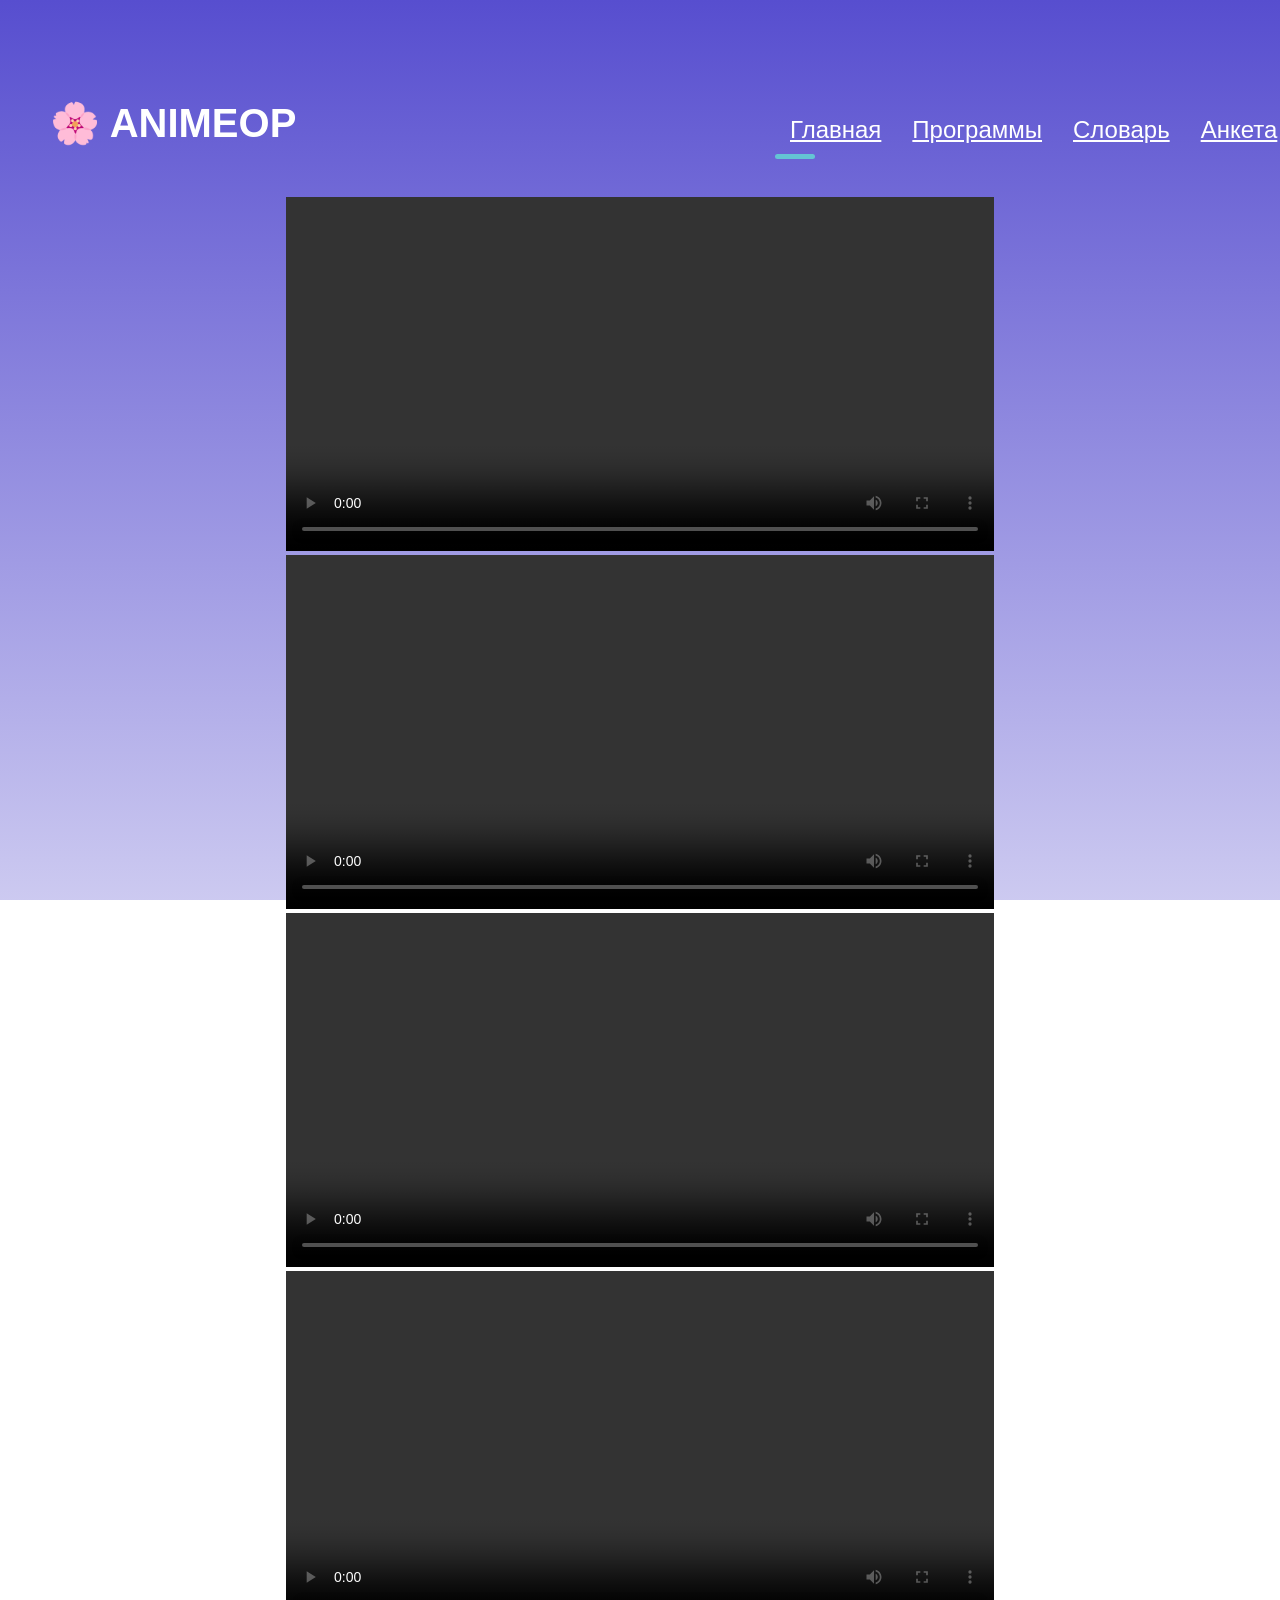
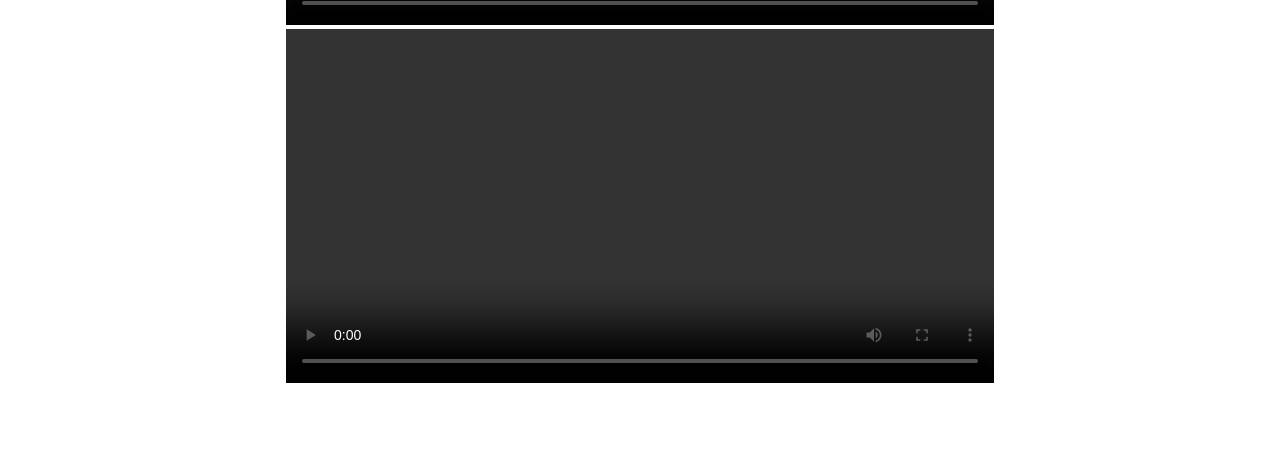
==== AnimeOP.html @ ec09ba14 "Add files via upload" ====
<!DOCTYPE html>
<html lang="rus">
    <head>
        <meta charset="UTF-8">
        <meta name="viewport" content="width=device-width, initial-scale=1.0">
        <title>Anime OP</title>
        <link rel="icon" href="./лого.jpg">
        <link rel="stylesheet" href="./style.css">
    </head>
    <body>
<div class="wrapper">    
            <header class="container">
                <span class="logo">🌸 AnimeOP</span>
                <nav>
                    <ul>
                        <li class="active"><a href="./index.html">Главная</a></li>
                        <li><a href="./Programs.html">Программы</a></li>
                        <li><a href="./Dictionary.html">Словарь</a></li>
                        <li><a href="./Questionnaire.html">Анкета</a></li>
                        <li class="btn"><button id="contactsBtn">Контакты</button></li>
                    </ul>
                </nav>
            </header>
        </div>
        <div align="center">
            <video controls width="60%">
                <source src="./4.mp4" type="video/mp4">
                Твой браузер не поддерживает видео
            </video>
        </div>
        <div align="center">
            <video controls width="60%">
                <source src="./3.mp4" type="video/mp4">
                Твой браузер не поддерживает видео
            </video>
        </div>
        <div align="center">
            <video controls width="60%">
                <source src="./2.mp4" type="video/mp4">
                Твой браузер не поддерживает видео
            </video>
        </div>
        <div align="center">
            <video controls width="60%">
                <source src="./1.mp4" type="video/mp4">
                Твой браузер не поддерживает видео
            </video>
        </div>
        <div align="center">
            <video controls width="60%">
                <source src="./0.mp4" type="video/mp4">
                Твой браузер не поддерживает видео
            </video>
        </div>
        <br>
        <div id="modal" class="modal">
            <div class="modal-content">
                <span class="close">&times;</span>
                <h2>Контакты</h2>
                <p>📧 Emil: mailto:mailbox@provaider.ru</p>
                <p>📞 Телефон: +7 (777) 777-77-77</p>
                <p>📍 Адрес: оз.Байкал</p>
            </div>
        </div>
        <script src="./Script.js"></script>
    </body>
</html>
---- style.css ----
body {
    font-family: Arial, Helvetica, sans-serif;
    background-image: linear-gradient(rgb(87, 78, 207), rgba(87, 78, 207, 0.3))
    /*background-image: linear-gradient(rgba(0, 0, 0, 0.3), rgba(0, 0, 0, 0.3)), url(./фон.jpg)*/;
    background-size: cover;
    background-position: center;
    background-attachment: fixed;
    margin: 0;
    padding: 50px;
    transition: opacity 0.3s ease;
}

#text form{
    font-size: 28px;
    color: #fff;
}

#text input{
    font-size: 28px;
}

.dict-item {
    background: rgba(255, 255, 255, 0.1);
    border-radius: 20px;
    display: flex;
    align-items: center;
    gap: 30px;
    margin-bottom: 30px;
    padding: 25px;
    backdrop-filter: blur(3px);
}

.dict-text {
    flex: 2;
    color: #fff;
    font-size: 18px;
    line-height: 1.5;
}

.dict-text strong {
    font-size: 24px;
    display: block;
    margin-bottom: 10px;
    color: #ffd966;
}

.dict-image {
    flex: 0.8;
    text-align: center;
}

.dict-image img {
    max-width: 100%;
    height: auto;
    border-radius: 16px;
    box-shadow: 0 8px 20px rgba(0,0,0,0.3);
    transition: transform 0.3s ease;
}

.dict-image img:hover {
    transform: scale(1.03);
}

@media (max-width: 768px) {
    .dict-item {
        flex-direction: column;
    }
    .dict-image {
        order: -1;
        margin-bottom: 15px;
    }
}

.container {
    width: 1400px;
    margin: 0 auto;
}

header {
    padding: 50px 0;
}

header .logo {
    text-transform: uppercase;
    font-size: 40px;
    font-weight: 800;
    color: #fff;
}

header nav {
    float:right;
    width: 50%;
}

header nav ul {
    list-style: none;
    display: flex;
    justify-content: space-between;
}

header nav ul li {
    display: inline-block;
}

header nav ul li a {
    color:#ffffff;
    font-size: 24px;
}

header nav ul li:not(.active):not(.btn) a:hover {
    border-bottom: 5px solid #2d286e;
}

header nav ul li button {
    color:#ffffff;
    font-size: 24px;
}

header nav ul li.btn button {
    background: #64c4d4;
    padding: 9px 17px;
    border-radius: 5px;
    transition: all 500ms ease;
}

header nav ul li.btn button {
    background: linear-gradient(135deg, #a53689, #64c4d4, #2d286e, #a53689);
    background-size: 300% 300%;
    animation: diagonalShift 4s ease infinite;
}

@keyframes diagonalShift {
    0% { background-position: 0% 0%; }
    25% { background-position: 100% 0%; }
    50% { background-position: 100% 100%; }
    75% { background-position: 0% 100%; }
    100% { background-position: 0% 0%; }
}

header nav ul li.active::after {
    content: '';
    display: block;
    width: 40px;
    height: 5px;
    background: #64c4d4;
    border-radius: 10px;
    position: relative;
    top: 10px;
    left: -15px;
}

.hero {
    padding-bottom: 100px;
    position: relative;
}

.hero--info {
    width: 530px;
    padding-top: 70px;
}

#text {
    width: 100%;
}

.hero--info h2 {
    color: #fff;
    font-size: 20px;
    font-weight: 600;
}

.hero--info h1 {
    color: #fff;
    font-size: 40px;
    font-weight: 600;
}

.hero--info p footer{
    color: #fff;
    font-size: 10px;
    font-weight: 600;
}

.hero--info .btn {
    background: linear-gradient(90deg, #ff6b6b, #feca57, #48dbfb, #ff9ff3, #ff6b6b);
    background-size: 300% auto;
    animation: rainbowShift 3s ease infinite;
    color: #ffffff;
    border-radius: 50px;
    padding: 15px 30px;
    border: 0;
    transition: all 500ms ease;
    font-size: 24px;
}

@keyframes rainbowShift {
    0% { background-position: 0% center; }
    100% { background-position: 300% center; }
}


.hero--info .btn:hover {
    cursor: pointer;
    transform: scale(1.1);
}

.hero > img {
    position: absolute;
    top: 0px;
    right: 0;
    max-width: 45%;
    height: auto;
    border-radius: 20px;
}

.dict-image img {
    position: relative;
    width: 100%;
    max-width: 200px;
    height: auto;
    border-radius: 16px;
    box-shadow: 0 8px 20px rgba(0,0,0,0.3);
}

.programs-page {
    display: flex;
    align-items: flex-start;
    gap: 40px;
    position: relative;
}

.programs-page .hero--info {
    flex: 1;
    width: auto;
    padding-top: 0;
}

.programs-list {
    background: rgba(255, 255, 255, 0.1);
    border-radius: 24px;
    padding: 25px;
    backdrop-filter: blur(3px);
}

.programs-list h2 {
    color: #fff;
    font-size: 18px;
    font-weight: normal;
    line-height: 1.5;
    margin-bottom: 20px;
    padding-bottom: 15px;
    border-bottom: 1px solid rgbs(255,255,255,0.2);
}

.programs-list h2:last-child {
    border-bottom: none;
    margin-bottom: 0;
    padding-bottom: 0;
}

.programs-list h2 strong {
    color: #ffd966;
    font-size: 20px;
}

.programs-side-image {
    flex: 0.5;
    position: sticky;
    top: 20px;
}

.programs-side-image img {
    width: 100%;
    border-radius: 24px;
    box-shadow: 0 10px 30px rgba(0,0,0,0.3);
    transition: transform 0.3s ease;
}

.programs-side-image img:hover {
    transform: scale(1.02);
}

.page-enter {
    animation: fadeIn 0.3s ease forwards;
}

.page-leave {
    animation: fadeOut 0.3s ease forwards;
}

@keyframes fadeIn {
    from {
        opacity: 0;
        transform: translateY(10px);
    }
    to {
        opacity: 1;
        transform: translateY(0);
    }
}

@keyframes fadeOut {
    from {
        opacity: 1;
        transform: translateY(0);
    }
    to {
        opacity: 0;
        transform: translateY(-10px);
    }
}

.modal {
    display: none;
    position: fixed;
    top: 0;
    left: 0;
    width: 100%;
    height: 100%;
    background: rgba(0,0,0,0.7);
    z-index: 1000;
    justify-content: center;
    align-items: center;
}

.modal-content {
    background: #64c4d4;
    padding: 30px;
    border-radius: 20px;
    width: 400px;
    max-width: 90%;
    text-align: center;
    color: #333;
}

.close {
    float: right;
    font-size: 28px;
    cursor: pointer;
    color: #999;
}

.close:hover {
    color: #a53689;
}
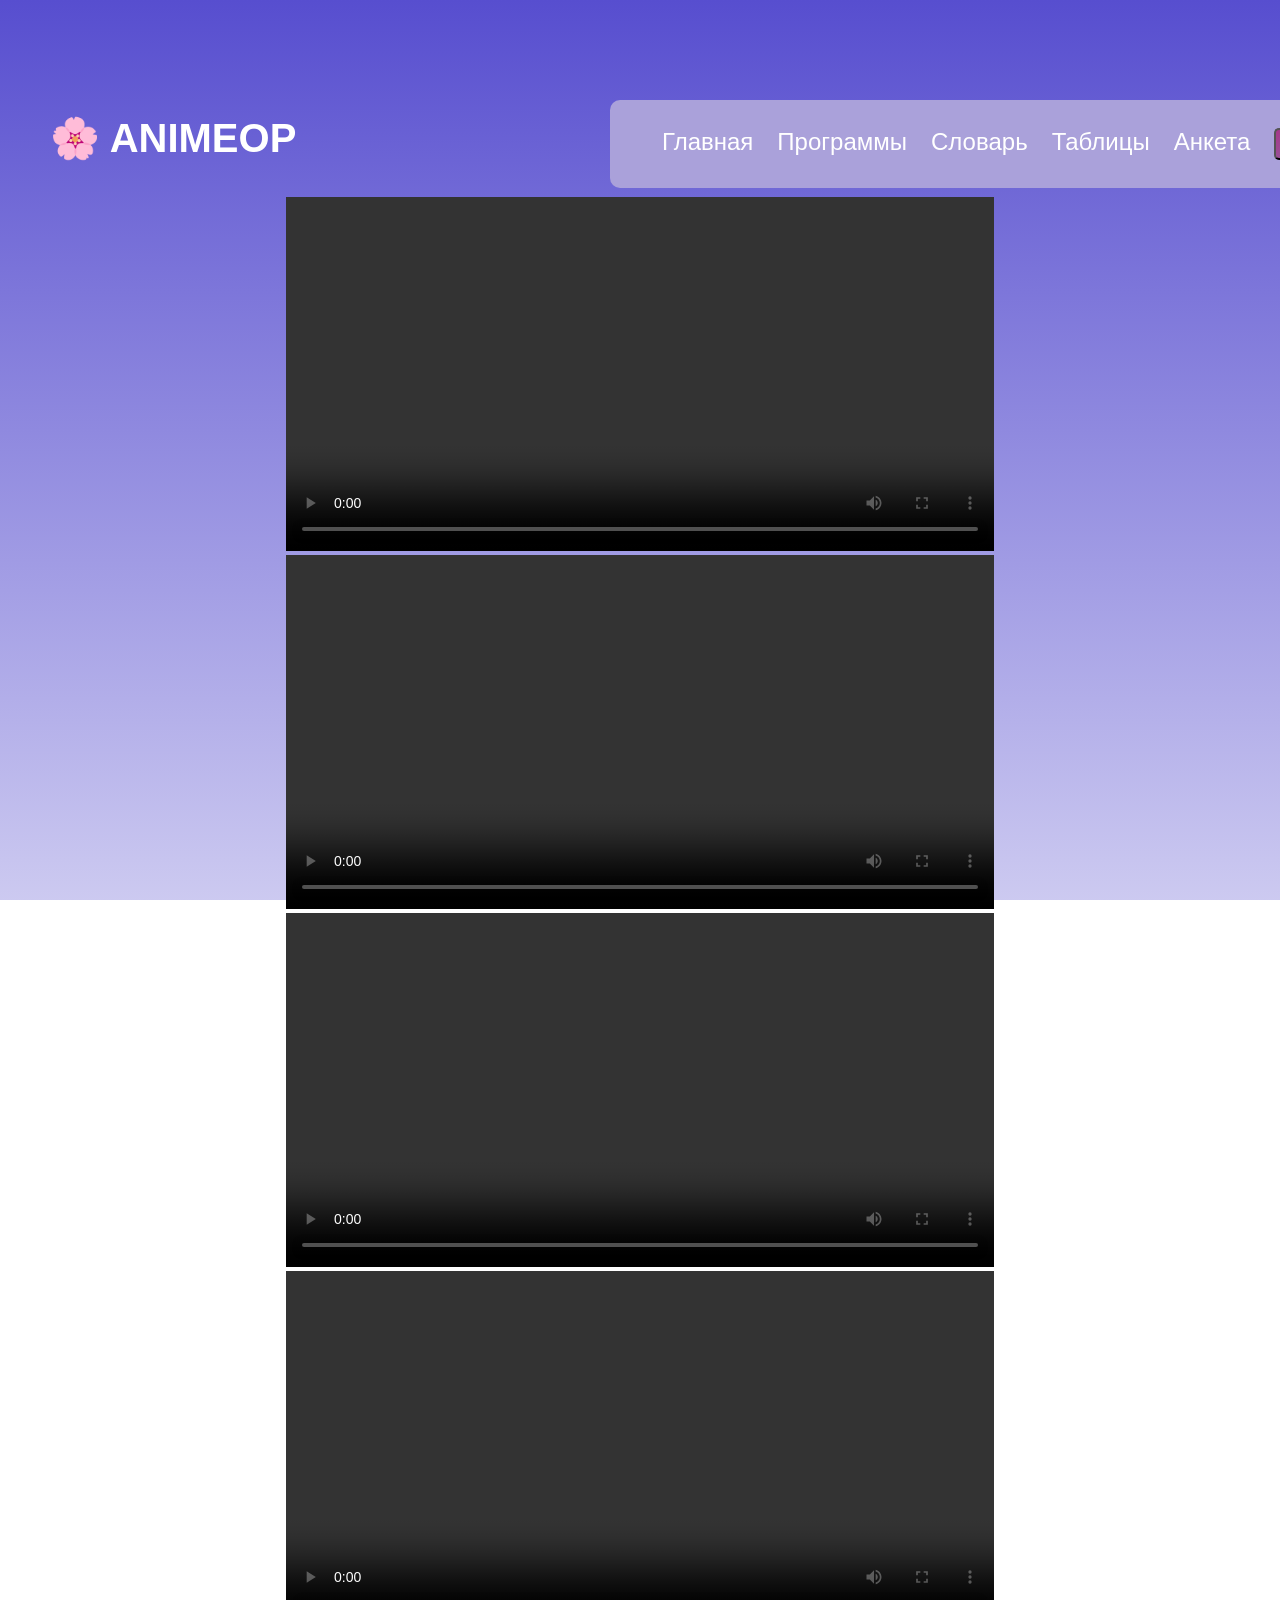
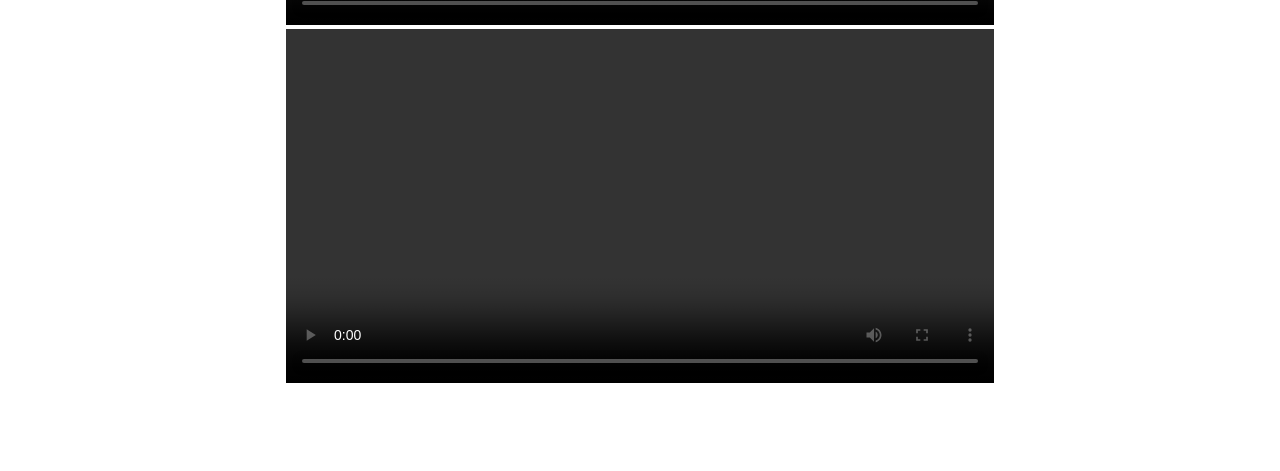
==== commit a0970aab: "Add files via upload" ====
--- a/AnimeOP.html
+++ b/AnimeOP.html
@@ -4,18 +4,19 @@
         <meta charset="UTF-8">
         <meta name="viewport" content="width=device-width, initial-scale=1.0">
         <title>Anime OP</title>
-        <link rel="icon" href="./лого.jpg">
+        <link rel="icon" href="./img & video/logo.png">
         <link rel="stylesheet" href="./style.css">
     </head>
     <body>
-<div class="wrapper">    
+        <div class="wrapper">    
             <header class="container">
                 <span class="logo">🌸 AnimeOP</span>
                 <nav>
                     <ul>
-                        <li class="active"><a href="./index.html">Главная</a></li>
+                        <li><a href="./index.html">Главная</a></li>
                         <li><a href="./Programs.html">Программы</a></li>
                         <li><a href="./Dictionary.html">Словарь</a></li>
+                        <li><a href="./pc.html">Таблицы</a></li>
                         <li><a href="./Questionnaire.html">Анкета</a></li>
                         <li class="btn"><button id="contactsBtn">Контакты</button></li>
                     </ul>
@@ -24,31 +25,31 @@
         </div>
         <div align="center">
             <video controls width="60%">
-                <source src="./4.mp4" type="video/mp4">
+                <source src="./img & video/4.mp4" type="video/mp4">
                 Твой браузер не поддерживает видео
             </video>
         </div>
         <div align="center">
             <video controls width="60%">
-                <source src="./3.mp4" type="video/mp4">
+                <source src="./img & video/3.mp4" type="video/mp4">
                 Твой браузер не поддерживает видео
             </video>
         </div>
         <div align="center">
             <video controls width="60%">
-                <source src="./2.mp4" type="video/mp4">
+                <source src="./img & video/2.mp4" type="video/mp4">
                 Твой браузер не поддерживает видео
             </video>
         </div>
         <div align="center">
             <video controls width="60%">
-                <source src="./1.mp4" type="video/mp4">
+                <source src="./img & video/1.mp4" type="video/mp4">
                 Твой браузер не поддерживает видео
             </video>
         </div>
         <div align="center">
             <video controls width="60%">
-                <source src="./0.mp4" type="video/mp4">
+                <source src="./img & video/0.mp4" type="video/mp4">
                 Твой браузер не поддерживает видео
             </video>
         </div>
@@ -62,6 +63,7 @@
                 <p>📍 Адрес: оз.Байкал</p>
             </div>
         </div>
+        <p><footer class="container"><h4>© 2026 Всё о компьютере</h4></footer></p>
         <script src="./Script.js"></script>
     </body>
 </html>
--- a/style.css
+++ b/style.css
@@ -10,6 +10,10 @@
     transition: opacity 0.3s ease;
 }
 
+a {
+    text-decoration: none;
+}
+
 #text form{
     font-size: 28px;
     color: #fff;
@@ -85,21 +89,26 @@
     font-size: 40px;
     font-weight: 800;
     color: #fff;
+    position: relative;
+    top: 15px
 }
 
 header nav {
+    background: #aaa1da;
     float:right;
-    width: 50%;
+    width: 60%;
+    border-radius: 10px;
 }
 
 header nav ul {
     list-style: none;
     display: flex;
-    justify-content: space-between;
+    justify-content:flex-start;
 }
 
 header nav ul li {
     display: inline-block;
+    padding: 12px;
 }
 
 header nav ul li a {
@@ -109,6 +118,8 @@
 
 header nav ul li:not(.active):not(.btn) a:hover {
     border-bottom: 5px solid #2d286e;
+    border-radius: 5px;
+    top: 5px;
 }
 
 header nav ul li button {
@@ -118,7 +129,7 @@
 
 header nav ul li.btn button {
     background: #64c4d4;
-    padding: 9px 17px;
+    padding: 0px 18px;
     border-radius: 5px;
     transition: all 500ms ease;
 }
@@ -138,15 +149,16 @@
 }
 
 header nav ul li.active::after {
+    pointer-events: none;
     content: '';
     display: block;
-    width: 40px;
+    width: 100%;
     height: 5px;
     background: #64c4d4;
     border-radius: 10px;
     position: relative;
-    top: 10px;
-    left: -15px;
+    top: 5px;
+    left: 0px;
 }
 
 .hero {
@@ -159,13 +171,19 @@
     padding-top: 70px;
 }
 
+#text form {
+    width: 100%;
+}
+
 #text {
     width: 100%;
+    color: #fff;
+    font-size: 28px;
 }
 
 .hero--info h2 {
     color: #fff;
-    font-size: 20px;
+    font-size: 24px;
     font-weight: 600;
 }
 
@@ -190,7 +208,7 @@
     padding: 15px 30px;
     border: 0;
     transition: all 500ms ease;
-    font-size: 24px;
+    font-size: 28px;
 }
 
 @keyframes rainbowShift {
@@ -342,4 +360,391 @@
 
 .close:hover {
     color: #a53689;
-}+}
+
+.table {
+    width: 1200px;
+    padding: 50px;
+}
+
+.table h2 {
+    color: #ffffff;
+    text-align: center;
+    font-size: 28px;
+}
+
+.table table {
+    border-collapse: collapse;
+    border-radius: 10px;
+    overflow: hidden;
+    width: 100%;
+    background: rgba(255,255,255,0.05);
+}
+
+.table table tr th {
+    background: a53689;
+    color: white;
+    font-size: 26px;
+}
+
+.table table tr td {
+    background-color: rgba(255,255,255,0.1);
+    font-size: 24px;
+    color: #ffffff;
+}
+
+.container h4 {
+    color: #ffffff;
+    font-size: 20px;
+    position:absolute;
+    text-align: center;
+}
+
+header nav ul li:not(.active):not(.btn) a:hover {
+    border-bottom: 5px solid #2d286e;
+}
+
+header nav ul li.active a:hover {
+    border-bottom: none;
+    cursor: default;
+    background: transparent;
+}
+
+#contactsBtn:hover {
+    transform: scale(1.05);
+    cursor: pointer;
+    box-shadow: 0 0 15px rgba(100, 196, 212, 0.8);
+    filter: brightness(1.05);
+}
+
+
+
+
+
+
+
+
+
+
+
+
+
+@media (max-width: 768px) {
+    body {
+        padding: 15px;
+    }
+
+    .container {
+        width: 100%;
+        padding: 0px;
+    }
+
+    header {
+        flex-direction: column;
+        text-align: center;
+        padding: 20px 0;
+    }
+
+    header .logo {
+        font-size: 28px;
+        margin-bottom: 15px;
+    }
+
+    header nav {
+        float: none;
+        width: 100%;
+    }
+
+    header nav ul {
+        flex-wrap: wrap;
+        justify-content: center;
+        gap: 10px;
+    }
+
+    header nav ul li a,
+    header nav ul li.btn button {
+        font-size: 16px;
+        padding: 6px 12px;
+    }
+
+    header nav ul li.active::after {
+        width: 100%;
+        height: 3px;
+        top: 5px;
+        left: 50%;
+        transform: translateX(-50%);
+    }
+
+    .hero {
+        padding-bottom: 40px;
+    }
+
+    .hero--info {
+        width: 100%;
+        padding-top: 20px;
+        text-align: center;
+    }
+
+    .hero--info h1 {
+        font-size: 28px;
+    }
+
+    .hero--info h2 {
+        font-size: 16px;
+    }
+
+    .hero--info .btn {
+        font-size: 18px;
+        padding: 10px 20px;
+    }
+
+    .hero > img {
+        position: relative;
+        max-width: 90%;
+        margin: 20px auto 0;
+        display: block;
+        right: auto;
+        top: auto;
+    }
+
+    .dict-item {
+        flex-direction: column;
+        padding: 15px;
+        gap: 15px;
+    }
+
+    .dict-text {
+        order: 1;
+    }
+
+    .dict-text strong {
+        font-size: 20px;
+    }
+
+    .dict-text {
+        font-size: 14px;
+    }
+
+    .dict-image {
+        order: 0;
+        width: 100%;
+    }
+
+    .dict-image img {
+        max-width: 150px;
+    }
+
+    .programs-page {
+        flex-direction: column;
+    }
+
+    .programs-list {
+        padding: 15px;
+    }
+
+    .programs-list h2 {
+        font-size: 14px;
+    }
+
+    .programs-list h2 strong {
+        font-size: 16px;
+    }
+
+    .programs-side-image {
+        position: relative;
+        top: 0;
+        width: 100%;
+        margin-top: 20px;
+    }
+
+    .modal-content {
+        width: 90%;
+        padding: 20px;
+    }
+
+    .modal-content h2 {
+        font-size: 20px;
+    }
+
+    .modal-content p {
+        font-size: 14px;
+    }
+
+    .table {
+        overflow-x: auto; 
+        -webkit-overflow-scrolling: touch;
+    }
+
+    #text {
+        width: 100%;
+        color: #fff;
+        font-size: 28px;
+    }
+
+}
+
+
+
+
+
+
+
+
+
+
+
+
+
+@media (max-width: 1024px) {
+    body {
+        padding: 15px;
+    }
+
+    .container {
+        width: 100%;
+        padding: 0px;
+    }
+
+    header {
+        flex-direction: column;
+        text-align: center;
+        padding: 20px 0;
+    }
+
+    header .logo {
+        font-size: 28px;
+        margin-bottom: 15px;
+    }
+
+    header nav {
+        float: none;
+        width: 100%;
+    }
+
+    header nav ul {
+        flex-wrap: wrap;
+        justify-content: center;
+        gap: 10px;
+    }
+
+    header nav ul li a,
+    header nav ul li.btn button {
+        font-size: 16px;
+        padding: 0px 12px;
+    }
+
+    header nav ul li.active::after {
+        width: 100%;
+        height: 3px;
+        top: 5px;
+        left: 50%;
+        transform: translateX(-50%);
+    }
+
+    .hero {
+        padding-bottom: 40px;
+    }
+
+    .hero--info {
+        width: 100%;
+        padding-top: 20px;
+        text-align: center;
+    }
+
+    .hero--info h1 {
+        font-size: 28px;
+    }
+
+    .hero--info h2 {
+        font-size: 16px;
+    }
+
+    .hero--info .btn {
+        font-size: 18px;
+        padding: 10px 20px;
+    }
+
+    .hero > img {
+        position: relative;
+        max-width: 90%;
+        margin: 20px auto 0;
+        display: block;
+        right: auto;
+        top: auto;
+    }
+
+    .dict-item {
+        flex-direction: column;
+        padding: 15px;
+        gap: 15px;
+    }
+
+    .dict-text {
+        order: 1;
+    }
+
+    .dict-text strong {
+        font-size: 20px;
+    }
+
+    .dict-text {
+        font-size: 14px;
+    }
+
+    .dict-image {
+        order: 0;
+        width: 100%;
+    }
+
+    .dict-image img {
+        max-width: 150px;
+    }
+
+    .programs-page {
+        flex-direction: column;
+    }
+
+    .programs-list {
+        padding: 15px;
+    }
+
+    .programs-list h2 {
+        font-size: 14px;
+    }
+
+    .programs-list h2 strong {
+        font-size: 16px;
+    }
+
+    .programs-side-image {
+        position: relative;
+        top: 0;
+        width: 100%;
+        margin-top: 20px;
+    }
+
+    .modal-content {
+        width: 90%;
+        padding: 20px;
+    }
+
+    .modal-content h2 {
+        font-size: 20px;
+    }
+
+    .modal-content p {
+        font-size: 14px;
+    }
+
+    .table {
+        overflow-x: auto; 
+        -webkit-overflow-scrolling: touch;
+    }
+
+    #text {
+        width: 100%;
+        color: #fff;
+        font-size: 28px;
+    }
+
+}
